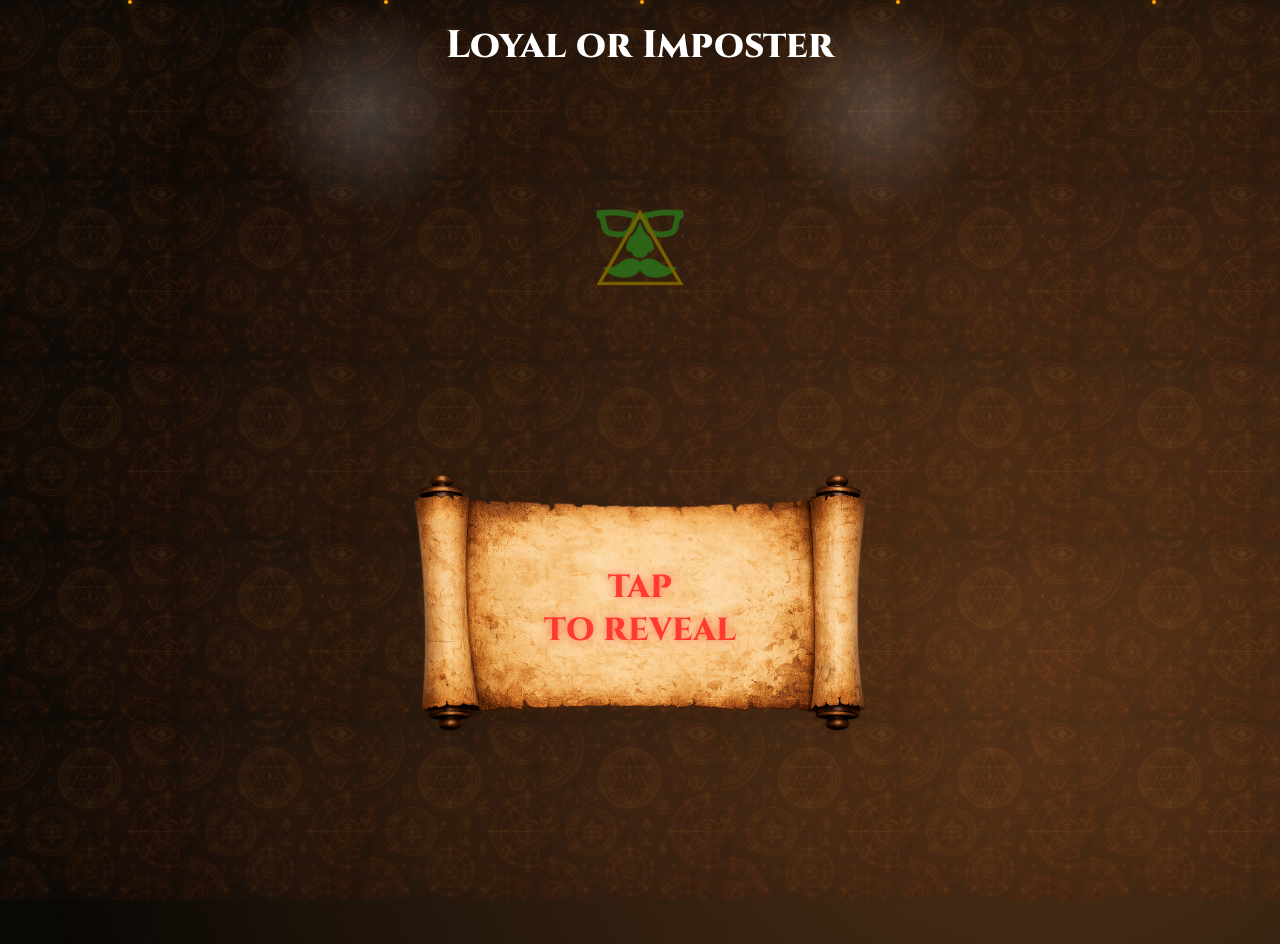
==== index.html @ be224412 "Update index.html" ====
<!DOCTYPE html>
<html lang="en">
<head>
<meta charset="UTF-8" />
<meta name="viewport" content="width=device-width, initial-scale=1.0" />
<title>Traitors Game</title>

<link href="https://fonts.googleapis.com/css2?family=Cinzel:wght@600;800&display=swap" rel="stylesheet">

<style>
/* ================= BASE ================= */
body {
    margin: 0;
    background: #0a0805;
    color: white;
    font-family: Arial, sans-serif;
    overflow-x: hidden;
    overflow-y: auto; /* IMPORTANT: allows QR to stay visible */
    position: relative;
}

/* ================= AMBIENT TORCHLIGHT ================= */
body::before,
body::after {
    content: "";
    position: fixed;
    inset: -30%;
    pointer-events: none;
    z-index: 0;
}
body::before {
    background: radial-gradient(circle at 30% 40%, rgba(255,190,110,0.35), transparent 55%);
    animation: torchA 5.5s infinite alternate ease-in-out;
}
body::after {
    background: radial-gradient(circle at 70% 65%, rgba(255,150,70,0.30), transparent 60%);
    animation: torchB 7s infinite alternate ease-in-out;
}
@keyframes torchA { from{transform:translate(-4%,-3%);opacity:0.6;} to{transform:translate(4%,3%);opacity:1;} }
@keyframes torchB { from{transform:translate(3%,-3%);opacity:0.5;} to{transform:translate(-3%,4%);opacity:0.9;} }

/* ================= CAMERA GRAIN ================= */
body.grain::before {
    background-image: url('images/grain.png');
    background-size: cover;
    mix-blend-mode: overlay;
    opacity: 0.05;
    animation: grainMove 12s linear infinite;
}
@keyframes grainMove {
    0% {transform:translate(0,0);}
    50% {transform:translate(-1%,1%);}
    100% {transform:translate(0,0);}
}

/* ================= SYMBOL OVERLAY ================= */
.symbol-overlay {
    position: fixed;
    inset: 0;
    background: url('images/symbols.png') repeat;
    background-size: 180px 180px;
    opacity: 0.1;
    pointer-events: none;
    z-index: 1;
    animation: symbolsGlow 8s infinite alternate ease-in-out;
}
@keyframes symbolsGlow {
    0% {opacity:0.08;}
    50% {opacity:0.15;}
    100% {opacity:0.08;}
}

/* ================= ATMOSPHERE ================= */
#atmosphere { position: fixed; inset:0; pointer-events:none; z-index:1; }

.smoke {
    position:absolute;
    width:220px; height:220px;
    background:radial-gradient(circle, rgba(255,255,255,0.18), transparent 70%);
    animation: smokeDrift 18s linear infinite;
}
@keyframes smokeDrift {
    from{transform:translateY(100vh) scale(0.8);opacity:0;}
    20%{opacity:0.35;}
    to{transform:translateY(-200px) scale(1.4);opacity:0;}
}

.ember {
    position:absolute;
    width:4px; height:4px;
    background:orange;
    border-radius:50%;
    box-shadow:0 0 10px orange;
    animation: emberRise 6s linear infinite;
}
@keyframes emberRise {
    from{transform:translateY(100vh);opacity:0;}
    30%{opacity:1;}
    to{transform:translateY(-60px) translateX(-30px);opacity:0;}
}

/* ================= EMBER BURST ================= */
.burst-ember {
    position: absolute;
    width: 5px;
    height: 5px;
    background: #ff9b3b;
    border-radius: 50%;
    box-shadow: 0 0 14px rgba(255,150,80,0.9);
    animation: burst 1.4s ease-out forwards;
}
@keyframes burst {
    from { transform: scale(0.4) translate(0,0); opacity:1; }
    to   { transform: scale(1.2) translate(var(--x), var(--y)); opacity:0; }
}

/* ================= CONTENT ================= */
#container {
    position: relative;
    z-index: 10;
    min-height:100vh;
    display:flex;
    flex-direction:column;
    align-items:center;
    padding-top:20px;
    padding-bottom:24px; /* breathing room for QR */
}

/* ================= TEXT ================= */
#landing-text {
    font-family:'Cinzel', serif;
    font-size:2.4em;
    font-weight:800;
    margin-bottom:4px;
    animation:flicker 1.2s infinite alternate;
    text-align:center;
}
@keyframes flicker { 0%{opacity:1;} 60%{opacity:0.45;} 100%{opacity:1;} }

/* ================= LOGO ================= */
#logo {
    width:90%;
    max-width:340px;
    margin-bottom:4px;
}

/* ================= SCROLL ================= */
#scroll {
    width:90%;
    max-width:700px;
    height:380px;
    background:url("images/scroll.png") center/contain no-repeat;
    display:flex;
    align-items:center;
    justify-content:center;
    cursor:pointer;
    animation:scrollGlowTilt 8s infinite alternate ease-in-out;
}
@keyframes scrollGlowTilt {
    0%{transform:rotate(-1deg);}
    50%{transform:rotate(1deg);}
    100%{transform:rotate(-1deg);}
}

/* ================= SCROLL TEXT ================= */
#scroll-text {
    font-family:'Cinzel', serif;
    font-size:2em;
    font-weight:800;
    color:#ff3b2f;
    text-shadow:0 0 10px rgba(255,90,60,0.9);
    text-align:center;
}
#scroll-text span { display:block; }

/* ================= QR ================= */
#qr{
    margin-top:4px;
    width:auto;
    max-width:80%;
    max-height:22vh;
    object-fit:contain;
    display:block;
}

/* ================= MOBILE ================= */
@media(max-width:500px){
    #logo { max-width:300px; }
    #scroll-text { font-size:1.6em; }
    #qr { max-width:70%; }
}
</style>
</head>

<body class="grain">

<div class="symbol-overlay"></div>

<div id="atmosphere">
    <div class="smoke" style="left:20%"></div>
    <div class="smoke" style="left:60%; animation-delay:6s"></div>

    <div class="ember" style="left:10%"></div>
    <div class="ember" style="left:30%"></div>
    <div class="ember" style="left:50%"></div>
    <div class="ember" style="left:70%"></div>
    <div class="ember" style="left:90%"></div>
</div>

<div id="container">
    <div id="landing-text">Loyal or Imposter</div>
    <img id="logo" src="images/logo.png" alt="Game Logo">

    <div id="scroll">
        <div id="scroll-text">
            <span>TAP</span>
            <span>TO REVEAL</span>
        </div>
    </div>

    <img id="qr">

    <audio id="fire-sound" loop>
        <source src="sounds/fire-crackle.mp3" type="audio/mpeg">
    </audio>
</div>

<script src="script.js?v=1.4"></script>

<!-- EMBER BURST HOOK -->
<script>
document.getElementById('scroll').addEventListener('click', () => {
    const scroll = document.getElementById('scroll');
    for (let i = 0; i < 14; i++) {
        const e = document.createElement('div');
        e.className = 'burst-ember';
        e.style.left = '50%';
        e.style.top = '50%';
        e.style.setProperty('--x', `${(Math.random()-0.5)*160}px`);
        e.style.setProperty('--y', `${(Math.random()-0.5)*120}px`);
        scroll.appendChild(e);
        setTimeout(() => e.remove(), 1400);
    }
});
</script>

</body>
</html>
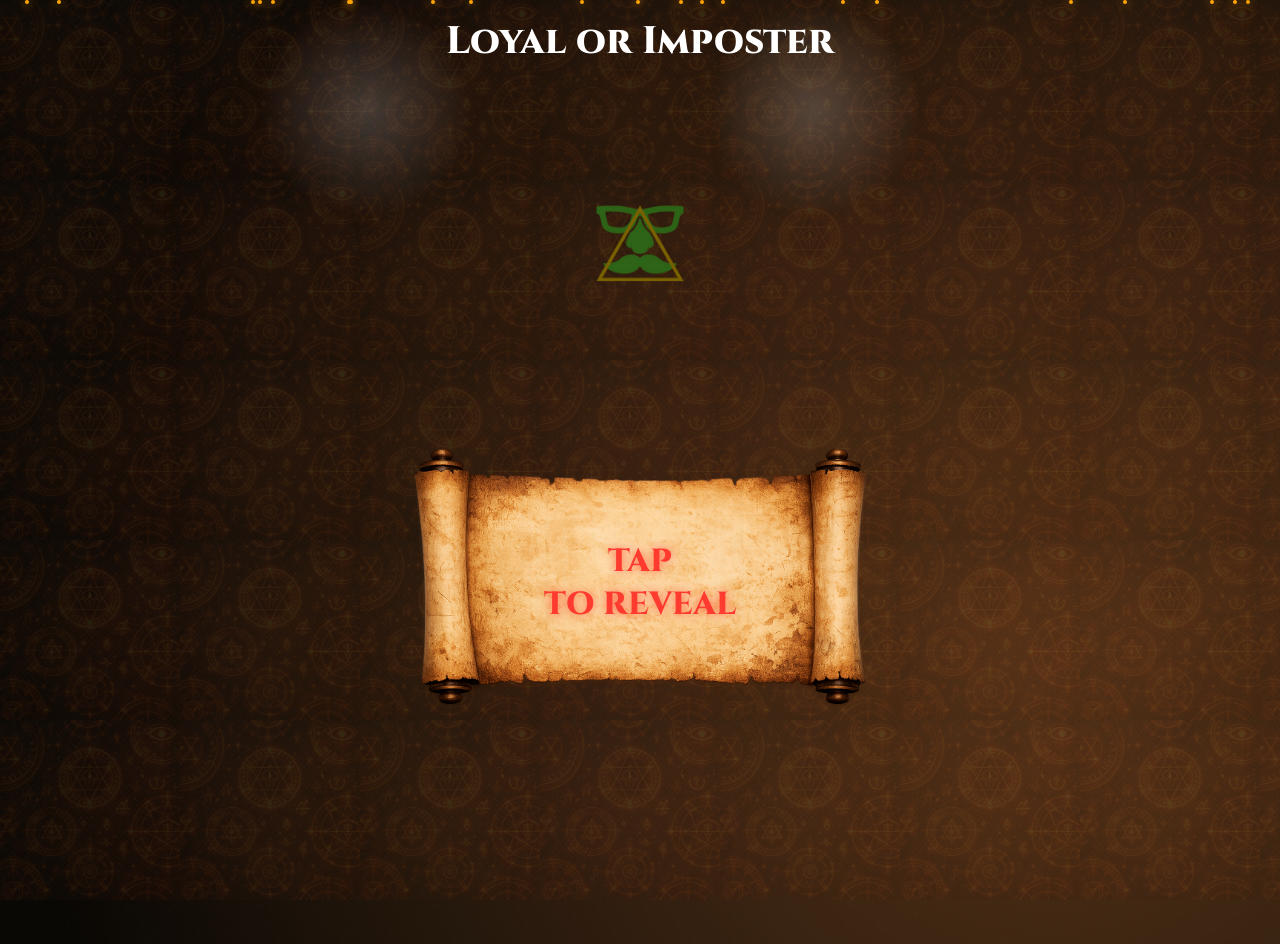
==== commit 21180a07: "Update index.html" ====
--- a/index.html
+++ b/index.html
@@ -8,18 +8,18 @@
 <link href="https://fonts.googleapis.com/css2?family=Cinzel:wght@600;800&display=swap" rel="stylesheet">
 
 <style>
-/* ================= BASE ================= */
+/* ===== BASE ===== */
 body {
     margin: 0;
     background: #0a0805;
     color: white;
     font-family: Arial, sans-serif;
     overflow-x: hidden;
-    overflow-y: auto; /* IMPORTANT: allows QR to stay visible */
+    overflow-y: auto;
     position: relative;
 }
 
-/* ================= AMBIENT TORCHLIGHT ================= */
+/* ===== TORCHLIGHT ===== */
 body::before,
 body::after {
     content: "";
@@ -36,24 +36,18 @@
     background: radial-gradient(circle at 70% 65%, rgba(255,150,70,0.30), transparent 60%);
     animation: torchB 7s infinite alternate ease-in-out;
 }
-@keyframes torchA { from{transform:translate(-4%,-3%);opacity:0.6;} to{transform:translate(4%,3%);opacity:1;} }
-@keyframes torchB { from{transform:translate(3%,-3%);opacity:0.5;} to{transform:translate(-3%,4%);opacity:0.9;} }
-
-/* ================= CAMERA GRAIN ================= */
+@keyframes torchA { from{opacity:0.6;} to{opacity:1;} }
+@keyframes torchB { from{opacity:0.5;} to{opacity:0.9;} }
+
+/* ===== GRAIN ===== */
 body.grain::before {
     background-image: url('images/grain.png');
     background-size: cover;
     mix-blend-mode: overlay;
     opacity: 0.05;
-    animation: grainMove 12s linear infinite;
-}
-@keyframes grainMove {
-    0% {transform:translate(0,0);}
-    50% {transform:translate(-1%,1%);}
-    100% {transform:translate(0,0);}
-}
-
-/* ================= SYMBOL OVERLAY ================= */
+}
+
+/* ===== SYMBOLS ===== */
 .symbol-overlay {
     position: fixed;
     inset: 0;
@@ -62,59 +56,47 @@
     opacity: 0.1;
     pointer-events: none;
     z-index: 1;
-    animation: symbolsGlow 8s infinite alternate ease-in-out;
-}
-@keyframes symbolsGlow {
-    0% {opacity:0.08;}
-    50% {opacity:0.15;}
-    100% {opacity:0.08;}
-}
-
-/* ================= ATMOSPHERE ================= */
-#atmosphere { position: fixed; inset:0; pointer-events:none; z-index:1; }
+}
+
+/* ===== ATMOSPHERE ===== */
+#atmosphere {
+    position: fixed;
+    inset:0;
+    pointer-events:none;
+    z-index:1;
+}
 
 .smoke {
     position:absolute;
-    width:220px; height:220px;
+    width:220px;
+    height:220px;
     background:radial-gradient(circle, rgba(255,255,255,0.18), transparent 70%);
-    animation: smokeDrift 18s linear infinite;
+    animation: smokeDrift linear infinite;
 }
 @keyframes smokeDrift {
-    from{transform:translateY(100vh) scale(0.8);opacity:0;}
+    from{transform:translateY(100vh);opacity:0;}
     20%{opacity:0.35;}
-    to{transform:translateY(-200px) scale(1.4);opacity:0;}
+    to{transform:translateY(-200px);opacity:0;}
 }
 
 .ember {
     position:absolute;
-    width:4px; height:4px;
+    width:4px;
+    height:4px;
     background:orange;
     border-radius:50%;
     box-shadow:0 0 10px orange;
-    animation: emberRise 6s linear infinite;
+    animation-name: emberRise;
+    animation-timing-function: linear;
+    animation-iteration-count: infinite;
 }
 @keyframes emberRise {
-    from{transform:translateY(100vh);opacity:0;}
-    30%{opacity:1;}
-    to{transform:translateY(-60px) translateX(-30px);opacity:0;}
-}
-
-/* ================= EMBER BURST ================= */
-.burst-ember {
-    position: absolute;
-    width: 5px;
-    height: 5px;
-    background: #ff9b3b;
-    border-radius: 50%;
-    box-shadow: 0 0 14px rgba(255,150,80,0.9);
-    animation: burst 1.4s ease-out forwards;
-}
-@keyframes burst {
-    from { transform: scale(0.4) translate(0,0); opacity:1; }
-    to   { transform: scale(1.2) translate(var(--x), var(--y)); opacity:0; }
-}
-
-/* ================= CONTENT ================= */
+    from { transform: translateY(100vh) translateX(0); opacity:0; }
+    30%  { opacity:1; }
+    to   { transform: translateY(-80px) translateX(var(--drift)); opacity:0; }
+}
+
+/* ===== CONTENT ===== */
 #container {
     position: relative;
     z-index: 10;
@@ -122,29 +104,29 @@
     display:flex;
     flex-direction:column;
     align-items:center;
-    padding-top:20px;
-    padding-bottom:24px; /* breathing room for QR */
-}
-
-/* ================= TEXT ================= */
+    padding-top:16px;
+    padding-bottom:28px;
+}
+
+/* ===== HEADER TEXT ===== */
 #landing-text {
     font-family:'Cinzel', serif;
     font-size:2.4em;
     font-weight:800;
-    margin-bottom:4px;
+    margin-bottom:4px; /* tight */
     animation:flicker 1.2s infinite alternate;
     text-align:center;
 }
 @keyframes flicker { 0%{opacity:1;} 60%{opacity:0.45;} 100%{opacity:1;} }
 
-/* ================= LOGO ================= */
+/* ===== LOGO ===== */
 #logo {
     width:90%;
     max-width:340px;
-    margin-bottom:4px;
-}
-
-/* ================= SCROLL ================= */
+    margin-bottom:4px; /* SAME spacing as scroll ↔ QR */
+}
+
+/* ===== SCROLL ===== */
 #scroll {
     width:90%;
     max-width:700px;
@@ -154,15 +136,10 @@
     align-items:center;
     justify-content:center;
     cursor:pointer;
-    animation:scrollGlowTilt 8s infinite alternate ease-in-out;
-}
-@keyframes scrollGlowTilt {
-    0%{transform:rotate(-1deg);}
-    50%{transform:rotate(1deg);}
-    100%{transform:rotate(-1deg);}
-}
-
-/* ================= SCROLL TEXT ================= */
+    margin-top:-22px; /* KEY FIX: compress scroll's transparent padding */
+}
+
+/* ===== SCROLL TEXT ===== */
 #scroll-text {
     font-family:'Cinzel', serif;
     font-size:2em;
@@ -173,17 +150,16 @@
 }
 #scroll-text span { display:block; }
 
-/* ================= QR ================= */
+/* ===== QR ===== */
 #qr{
     margin-top:4px;
-    width:auto;
     max-width:80%;
     max-height:22vh;
     object-fit:contain;
     display:block;
 }
 
-/* ================= MOBILE ================= */
+/* ===== MOBILE ===== */
 @media(max-width:500px){
     #logo { max-width:300px; }
     #scroll-text { font-size:1.6em; }
@@ -197,14 +173,22 @@
 <div class="symbol-overlay"></div>
 
 <div id="atmosphere">
-    <div class="smoke" style="left:20%"></div>
-    <div class="smoke" style="left:60%; animation-delay:6s"></div>
-
-    <div class="ember" style="left:10%"></div>
-    <div class="ember" style="left:30%"></div>
-    <div class="ember" style="left:50%"></div>
-    <div class="ember" style="left:70%"></div>
-    <div class="ember" style="left:90%"></div>
+    <!-- SMOKE -->
+    <div class="smoke" style="left:20%; animation-duration:22s;"></div>
+    <div class="smoke" style="left:55%; animation-duration:26s;"></div>
+
+    <!-- EMBERS (RANDOMIZED) -->
+    <script>
+        for(let i=0;i<22;i++){
+            const e=document.createElement('div');
+            e.className='ember';
+            e.style.left=Math.random()*100+'%';
+            e.style.animationDuration=(4+Math.random()*4)+'s';
+            e.style.animationDelay=Math.random()*6+'s';
+            e.style.setProperty('--drift',((Math.random()-0.5)*60)+'px');
+            document.getElementById('atmosphere').appendChild(e);
+        }
+    </script>
 </div>
 
 <div id="container">
@@ -225,24 +209,6 @@
     </audio>
 </div>
 
-<script src="script.js?v=1.4"></script>
-
-<!-- EMBER BURST HOOK -->
-<script>
-document.getElementById('scroll').addEventListener('click', () => {
-    const scroll = document.getElementById('scroll');
-    for (let i = 0; i < 14; i++) {
-        const e = document.createElement('div');
-        e.className = 'burst-ember';
-        e.style.left = '50%';
-        e.style.top = '50%';
-        e.style.setProperty('--x', `${(Math.random()-0.5)*160}px`);
-        e.style.setProperty('--y', `${(Math.random()-0.5)*120}px`);
-        scroll.appendChild(e);
-        setTimeout(() => e.remove(), 1400);
-    }
-});
-</script>
-
+<script src="script.js?v=1.6"></script>
 </body>
 </html>
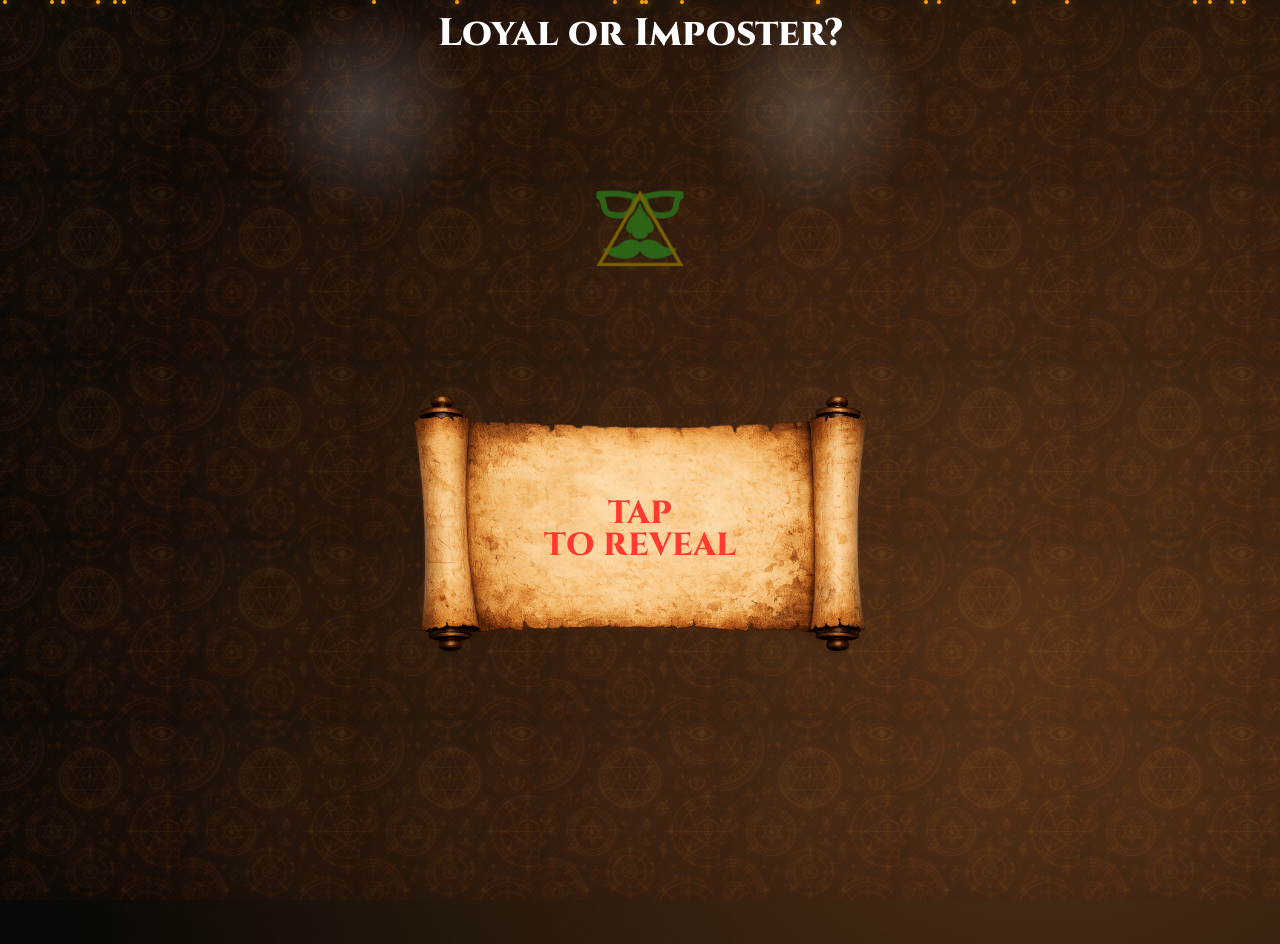
==== commit 1bf144af: "Update index.html" ====
--- a/index.html
+++ b/index.html
@@ -108,13 +108,14 @@
     padding-bottom:28px;
 }
 
-/* ===== HEADER TEXT ===== */
+/* ===== HEADER ===== */
 #landing-text {
     font-family:'Cinzel', serif;
     font-size:2.4em;
     font-weight:800;
-    margin-bottom:4px; /* tight */
-    animation:flicker 1.2s infinite alternate;
+    margin-bottom:4px;
+    line-height:0.95;
+    animation:flicker 2.2s infinite alternate;
     text-align:center;
 }
 @keyframes flicker { 0%{opacity:1;} 60%{opacity:0.45;} 100%{opacity:1;} }
@@ -123,32 +124,66 @@
 #logo {
     width:90%;
     max-width:340px;
-    margin-bottom:4px; /* SAME spacing as scroll ↔ QR */
+    margin-bottom:4px;
 }
 
 /* ===== SCROLL ===== */
 #scroll {
     width:90%;
     max-width:700px;
-    height:380px;
+    aspect-ratio: 7 / 3.8;
     background:url("images/scroll.png") center/contain no-repeat;
     display:flex;
     align-items:center;
     justify-content:center;
     cursor:pointer;
-    margin-top:-22px; /* KEY FIX: compress scroll's transparent padding */
-}
-
-/* ===== SCROLL TEXT ===== */
+    margin-top:-60px;
+}
+
+/* ===== SCROLL BOUNCE ===== */
+@keyframes bounceScroll {
+    0%   { transform: rotate(0deg) scale(1); filter:brightness(1); }
+    20%  { transform: rotate(-3deg) scale(1.06) translateY(-6px); filter:brightness(1.15); }
+    40%  { transform: rotate(2deg) scale(1.03) translateY(-3px); }
+    60%  { transform: rotate(-1deg) scale(1.04) translateY(-2px); }
+    80%  { transform: rotate(1deg) scale(1.02); }
+    100% { transform: rotate(0deg) scale(1); filter:brightness(1); }
+}
+#scroll.bounce {
+    animation: bounceScroll 0.6s ease-out forwards;
+}
+
+/* ===== SCROLL TEXT + BURN-IN ===== */
 #scroll-text {
     font-family:'Cinzel', serif;
     font-size:2em;
     font-weight:800;
     color:#ff3b2f;
-    text-shadow:0 0 10px rgba(255,90,60,0.9);
     text-align:center;
-}
-#scroll-text span { display:block; }
+    line-height:1;
+}
+
+#scroll-text span {
+    display:block;
+    animation: burnIn 0.9s ease-out;
+}
+
+@keyframes burnIn {
+    0% {
+        opacity:0;
+        filter:blur(8px);
+        text-shadow:0 0 2px rgba(255,120,80,0.4);
+    }
+    40% {
+        opacity:1;
+        filter:blur(2px);
+        text-shadow:0 0 18px rgba(255,120,80,1);
+    }
+    100% {
+        filter:blur(0);
+        text-shadow:0 0 10px rgba(255,90,60,0.9);
+    }
+}
 
 /* ===== QR ===== */
 #qr{
@@ -161,7 +196,7 @@
 
 /* ===== MOBILE ===== */
 @media(max-width:500px){
-    #logo { max-width:300px; }
+    #logo { max-width:320px; }
     #scroll-text { font-size:1.6em; }
     #qr { max-width:70%; }
 }
@@ -173,11 +208,9 @@
 <div class="symbol-overlay"></div>
 
 <div id="atmosphere">
-    <!-- SMOKE -->
     <div class="smoke" style="left:20%; animation-duration:22s;"></div>
     <div class="smoke" style="left:55%; animation-duration:26s;"></div>
 
-    <!-- EMBERS (RANDOMIZED) -->
     <script>
         for(let i=0;i<22;i++){
             const e=document.createElement('div');
@@ -192,7 +225,7 @@
 </div>
 
 <div id="container">
-    <div id="landing-text">Loyal or Imposter</div>
+    <div id="landing-text">Loyal or Imposter?</div>
     <img id="logo" src="images/logo.png" alt="Game Logo">
 
     <div id="scroll">
@@ -209,6 +242,6 @@
     </audio>
 </div>
 
-<script src="script.js?v=1.6"></script>
+<script src="script.js?v=1.8"></script>
 </body>
 </html>
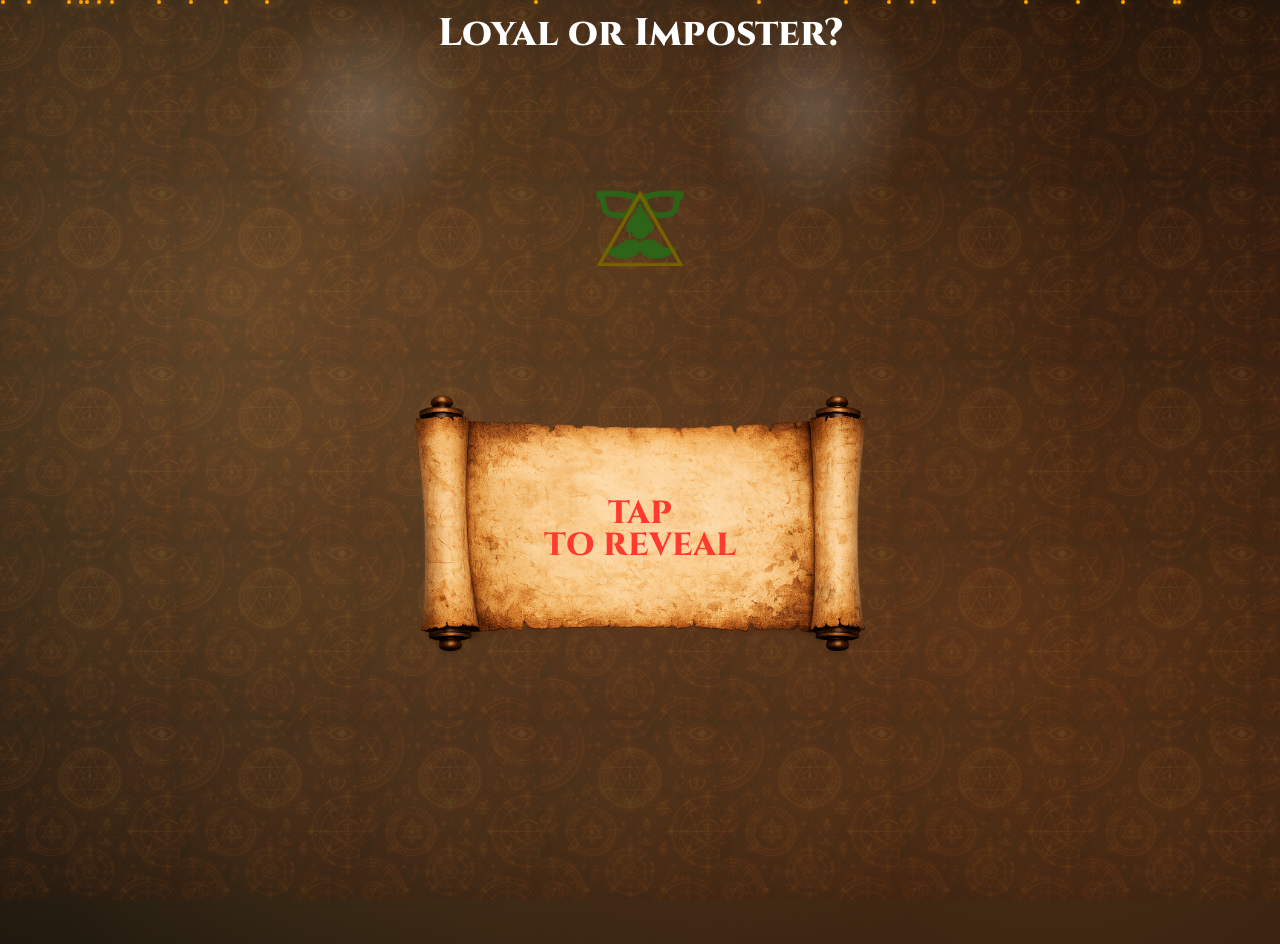
==== commit 6261a0b8: "Update index.html" ====
--- a/index.html
+++ b/index.html
@@ -38,14 +38,6 @@
 }
 @keyframes torchA { from{opacity:0.6;} to{opacity:1;} }
 @keyframes torchB { from{opacity:0.5;} to{opacity:0.9;} }
-
-/* ===== GRAIN ===== */
-body.grain::before {
-    background-image: url('images/grain.png');
-    background-size: cover;
-    mix-blend-mode: overlay;
-    opacity: 0.05;
-}
 
 /* ===== SYMBOLS ===== */
 .symbol-overlay {
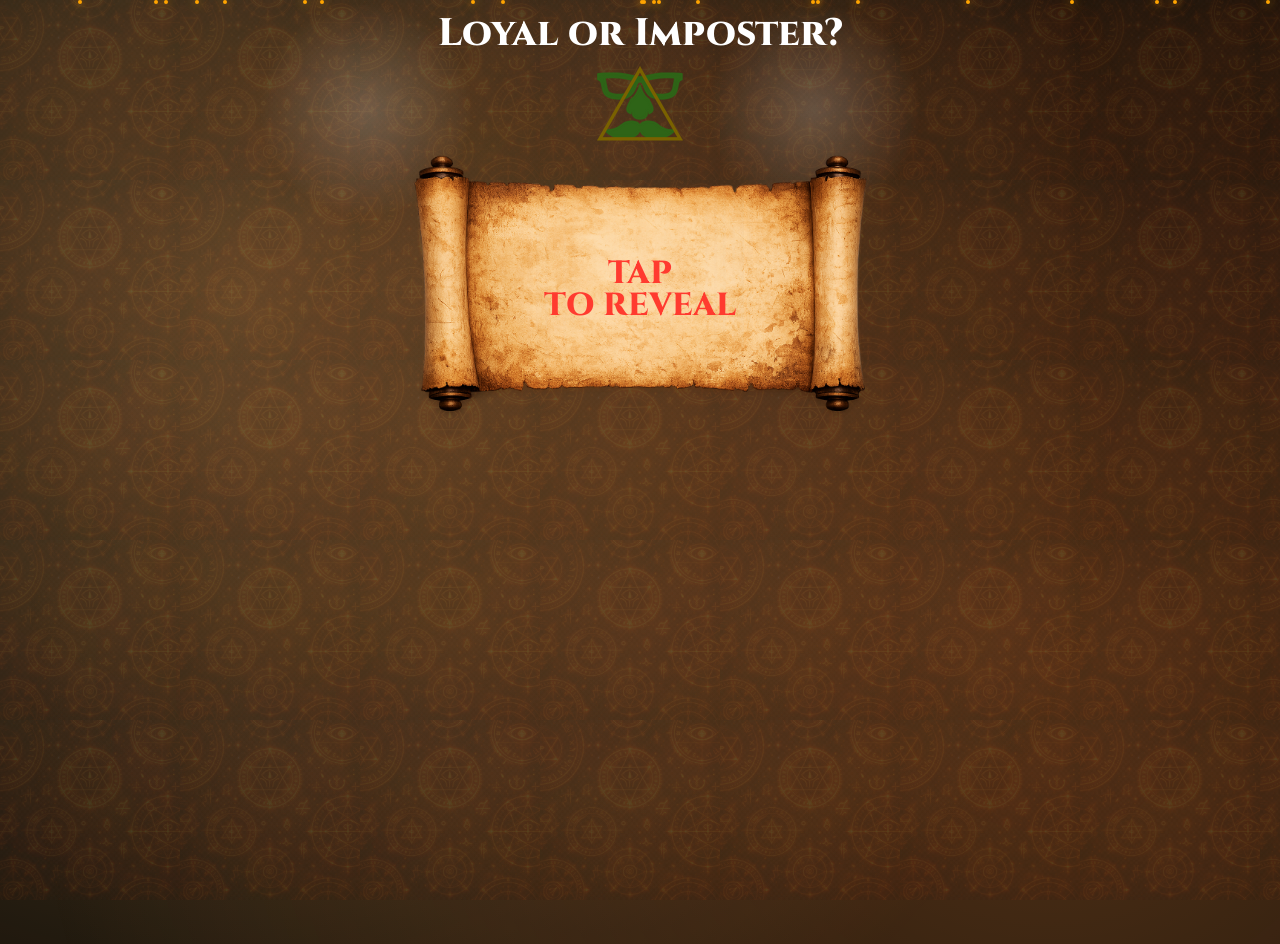
==== commit fb2a45ba: "Update index.html" ====
--- a/index.html
+++ b/index.html
@@ -115,7 +115,7 @@
 /* ===== LOGO ===== */
 #logo {
     width:90%;
-    max-width:340px;
+    max-width:100px;
     margin-bottom:4px;
 }
 
@@ -188,7 +188,7 @@
 
 /* ===== MOBILE ===== */
 @media(max-width:500px){
-    #logo { max-width:320px; }
+    #logo { max-width:100px; }
     #scroll-text { font-size:1.6em; }
     #qr { max-width:70%; }
 }
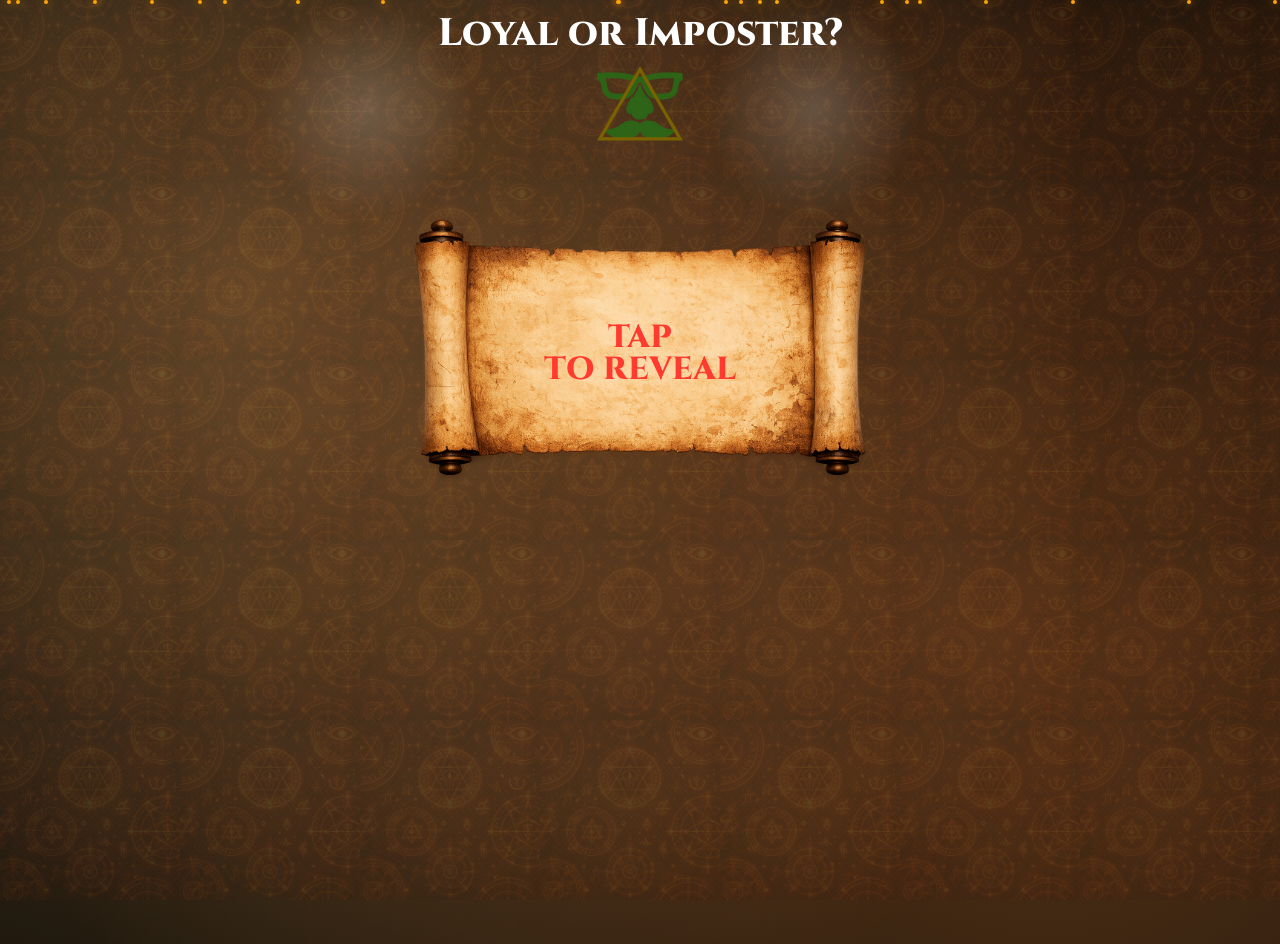
==== commit 4546e7a3: "Update index.html" ====
--- a/index.html
+++ b/index.html
@@ -129,7 +129,7 @@
     align-items:center;
     justify-content:center;
     cursor:pointer;
-    margin-top:-60px;
+    margin-top:4px;
 }
 
 /* ===== SCROLL BOUNCE ===== */
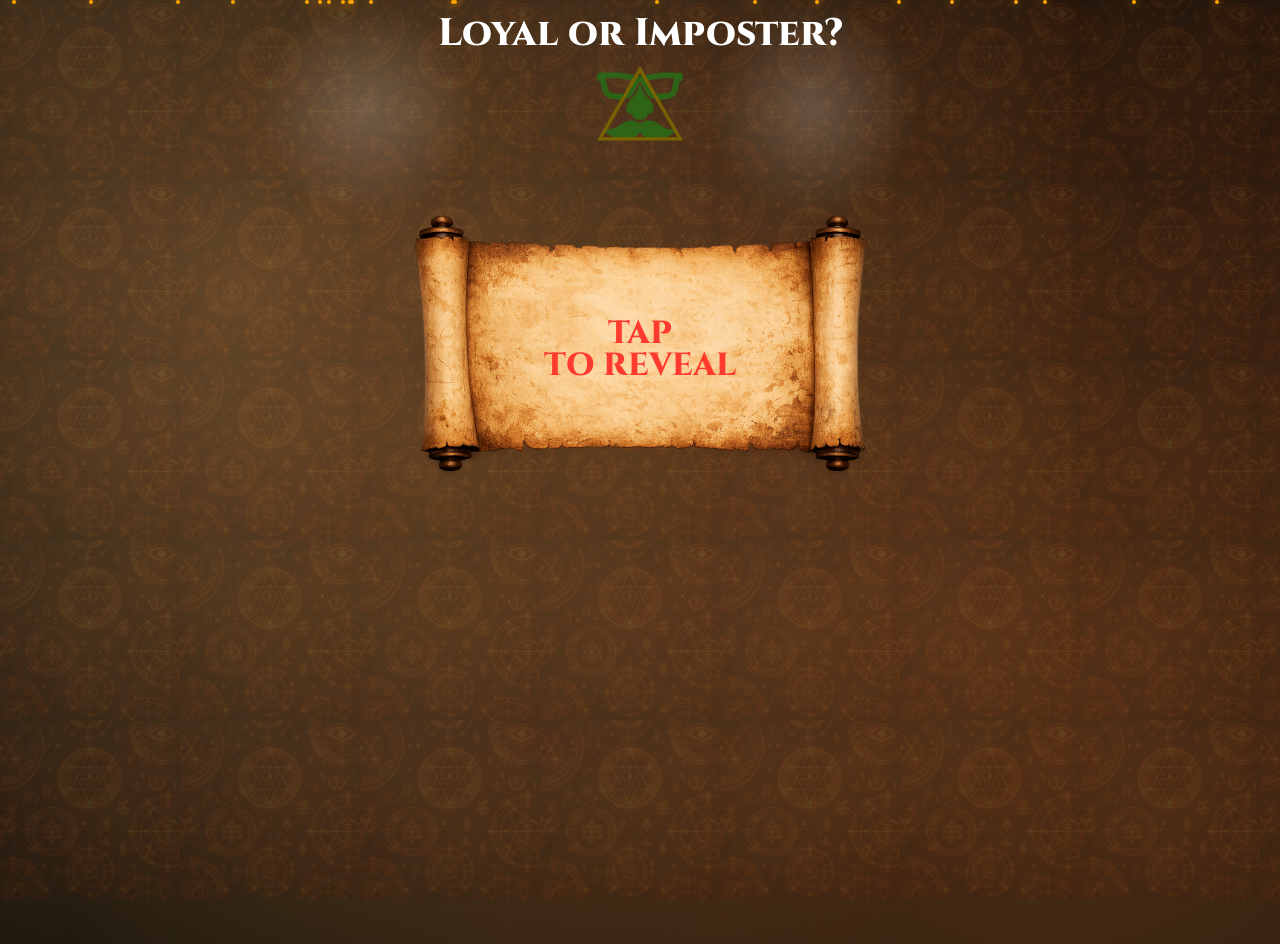
==== commit bbf9e954: "Update index.html" ====
--- a/index.html
+++ b/index.html
@@ -116,7 +116,7 @@
 #logo {
     width:90%;
     max-width:100px;
-    margin-bottom:4px;
+    margin-bottom:0px;
 }
 
 /* ===== SCROLL ===== */
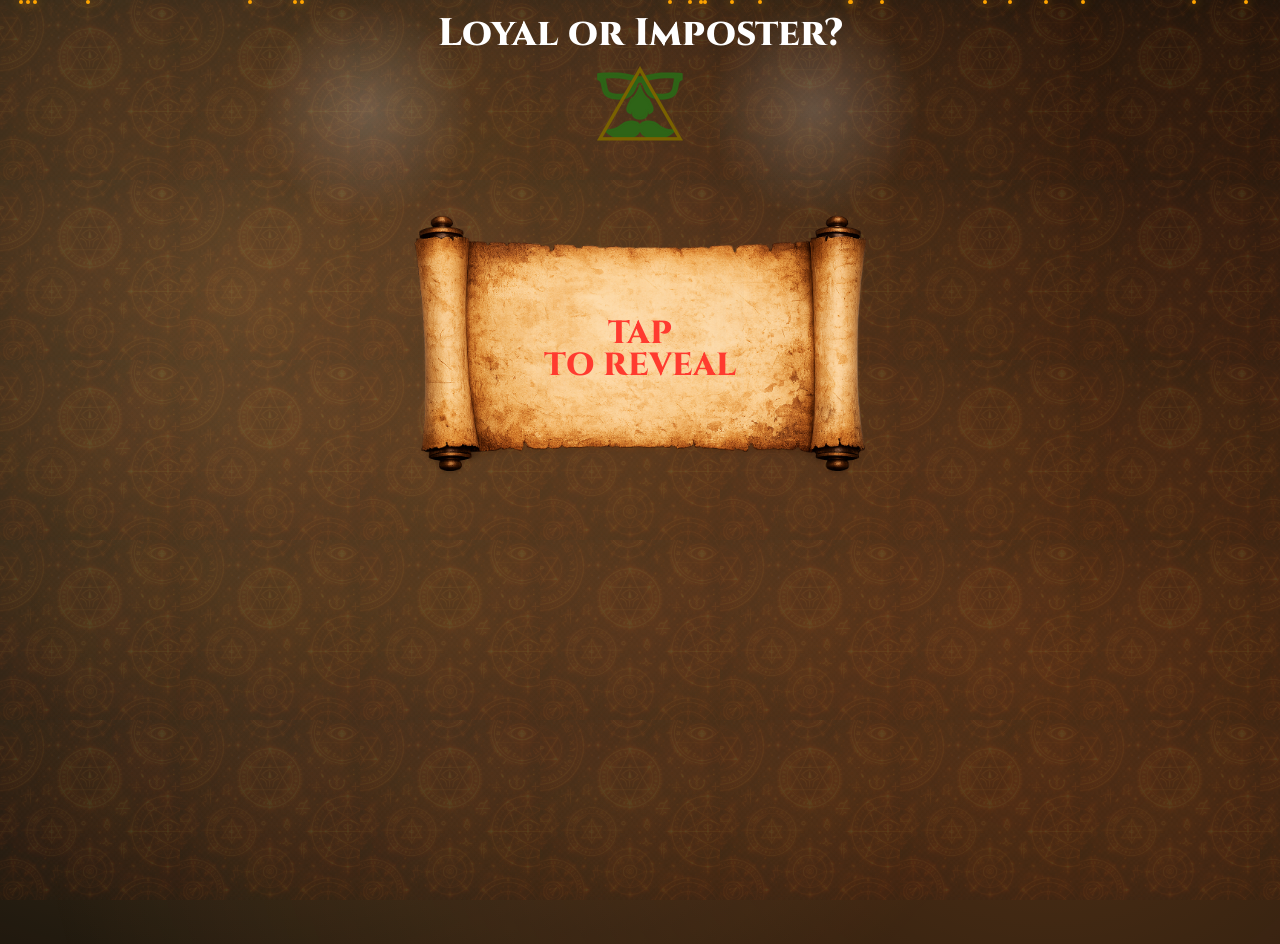
==== commit 2dc5c3f2: "Update index.html" ====
--- a/index.html
+++ b/index.html
@@ -130,6 +130,8 @@
     justify-content:center;
     cursor:pointer;
     margin-top:4px;
+
+    animation: scrollIdle 9s ease-in-out infinite;
 }
 
 /* ===== SCROLL BOUNCE ===== */
@@ -143,6 +145,13 @@
 }
 #scroll.bounce {
     animation: bounceScroll 0.6s ease-out forwards;
+}
+
+/* ===== SCROLL IDLE MOTION ===== */
+@keyframes scrollIdle {
+    0%   { transform: rotate(-1.2deg); }
+    50%  { transform: rotate(1.2deg); }
+    100% { transform: rotate(-1.2deg); }
 }
 
 /* ===== SCROLL TEXT + BURN-IN ===== */
